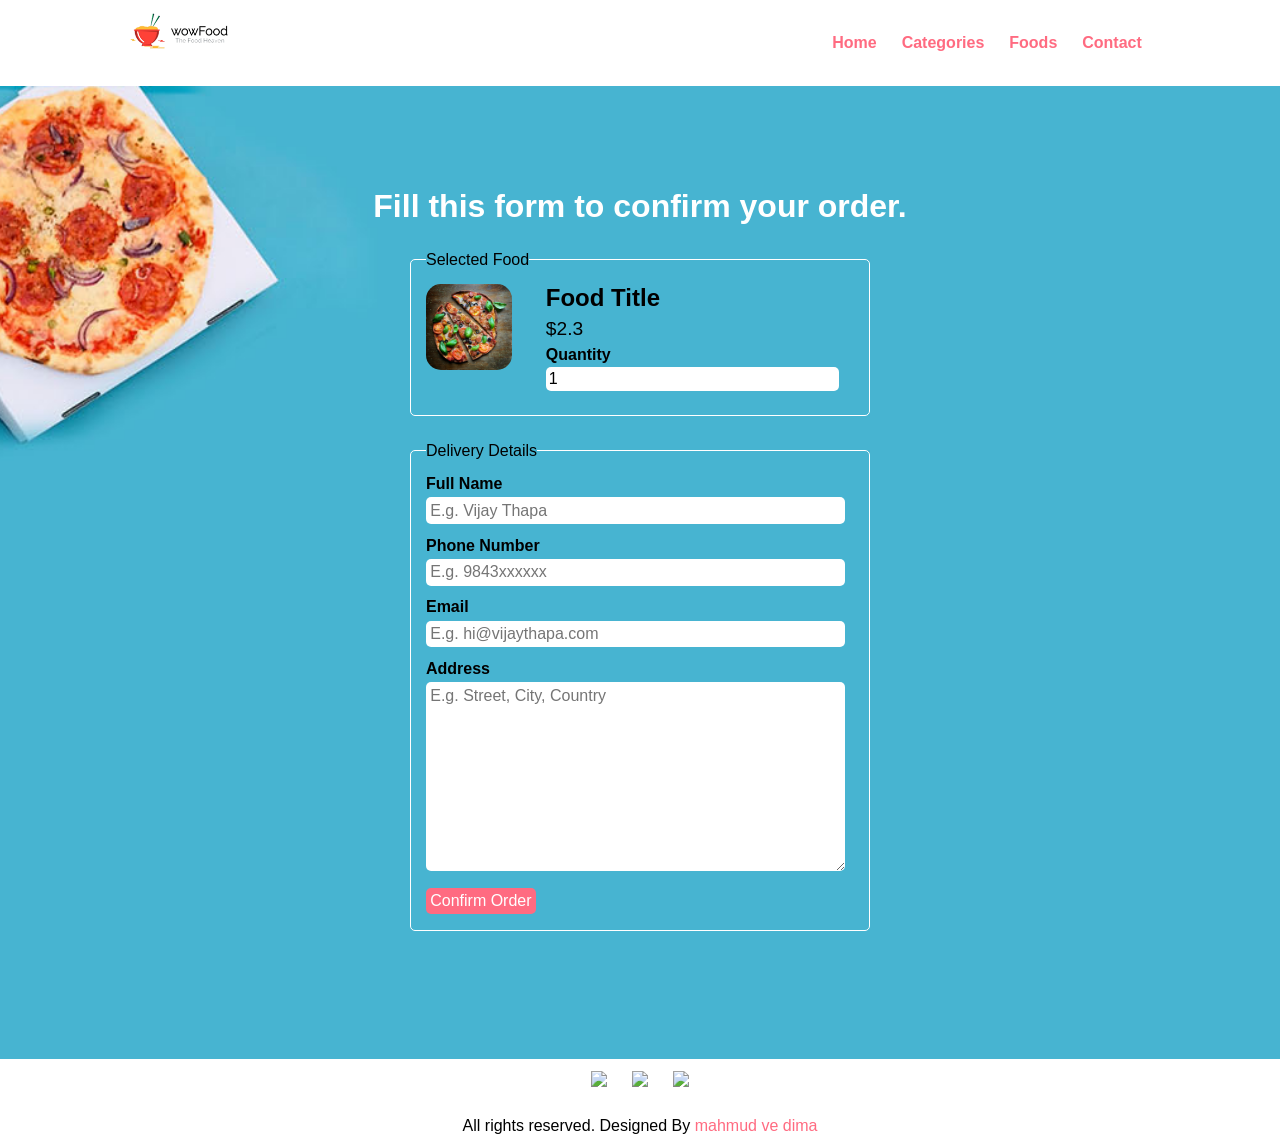
==== order.html @ a5dc0ea4 "Add files via upload" ====
<!DOCTYPE html>
<html lang="en">
<head>
    <meta charset="UTF-8">
    <!-- Important to make website responsive -->
    <meta name="viewport" content="width=device-width, initial-scale=1.0">
    <title>Restaurant Website</title>

    <!-- Link our CSS file -->
    <link rel="stylesheet" href="css/style.css">
</head>

<body>
    <!-- Navbar Section Starts Here -->
    <section class="navbar">
        <div class="container">
            <div class="logo">
                <a href="#" title="Logo">
                    <img src="images/logo.png" alt="Restaurant Logo" class="img-responsive">
                </a>
            </div>

            <div class="menu text-right">
                <ul>
                    <li>
                        <a href="index.html">Home</a>
                    </li>
                    <li>
                        <a href="categories.html">Categories</a>
                    </li>
                    <li>
                        <a href="foods.html">Foods</a>
                    </li>
                    <li>
                        <a href="#">Contact</a>
                    </li>
                </ul>
            </div>

            <div class="clearfix"></div>
        </div>
    </section>
    <!-- Navbar Section Ends Here -->

    <!-- fOOD sEARCH Section Starts Here -->
    <section class="food-search">
        <div class="container">
            
            <h2 class="text-center text-white">Fill this form to confirm your order.</h2>

            <form action="#" class="order">
                <fieldset>
                    <legend>Selected Food</legend>

                    <div class="food-menu-img">
                        <img src="images/menu-pizza.jpg" alt="Chicke Hawain Pizza" class="img-responsive img-curve">
                    </div>
    
                    <div class="food-menu-desc">
                        <h3>Food Title</h3>
                        <p class="food-price">$2.3</p>

                        <div class="order-label">Quantity</div>
                        <input type="number" name="qty" class="input-responsive" value="1" required>
                        
                    </div>

                </fieldset>
                
                <fieldset>
                    <legend>Delivery Details</legend>
                    <div class="order-label">Full Name</div>
                    <input type="text" name="full-name" placeholder="E.g. Vijay Thapa" class="input-responsive" required>

                    <div class="order-label">Phone Number</div>
                    <input type="tel" name="contact" placeholder="E.g. 9843xxxxxx" class="input-responsive" required>

                    <div class="order-label">Email</div>
                    <input type="email" name="email" placeholder="E.g. hi@vijaythapa.com" class="input-responsive" required>

                    <div class="order-label">Address</div>
                    <textarea name="address" rows="10" placeholder="E.g. Street, City, Country" class="input-responsive" required></textarea>

                    <input type="submit" name="submit" value="Confirm Order" class="btn btn-primary">
                </fieldset>

            </form>

        </div>
    </section>
    <!-- fOOD sEARCH Section Ends Here -->

    <!-- social Section Starts Here -->
    <section class="social">
        <div class="container text-center">
            <ul>
                <li>
                    <a href="#"><img src="https://img.icons8.com/fluent/50/000000/facebook-new.png"/></a>
                </li>
                <li>
                    <a href="#"><img src="https://img.icons8.com/fluent/48/000000/instagram-new.png"/></a>
                </li>
                <li>
                    <a href="#"><img src="https://img.icons8.com/fluent/48/000000/twitter.png"/></a>
                </li>
            </ul>
        </div>
    </section>
    <!-- social Section Ends Here -->

    <!-- footer Section Starts Here -->
    <section class="footer">
        <div class="container text-center">
            <p>All rights reserved. Designed By <a href="#">mahmud ve dima</a></p>
        </div>
    </section>
    <!-- footer Section Ends Here -->

</body>
</html>
---- css/style.css ----
/* 
    Author: mahmud handevi/dima alakel;
    Theme: Restaurant Food Order;
    version: 1.0;
*/

/* CSS for All */
*{
    margin: 0 0;
    padding: 0 0;
    font-family: Arial, Helvetica, sans-serif;
}
.container{
    width: 80%;
    margin: 0 auto;
    padding: 1%;
}
.img-responsive{
    width: 100%;
}
.img-curve{
    border-radius: 15px;
}

.text-right{
    text-align: right;
}
.text-center{
    text-align: center;
}
.text-left{
    text-align: left;
}
.text-white{
    color: white;
}

.clearfix{
    clear: both;
    float: none;
}

a{
    color: #ff6b81;
    text-decoration: none;
}
a:hover{
    color: #ff4757;
}

.btn{
    padding: 1%;
    border: none;
    font-size: 1rem;
    border-radius: 5px;
}
.btn-primary{
    background-color: #ff6b81;
    color: white;
    cursor: pointer;
}
.btn-primary:hover{
    color: white;
    background-color: #ff4757;
}
h2{
    color: #2f3542;
    font-size: 2rem;
    margin-bottom: 2%;
}
h3{
    font-size: 1.5rem;
}
.float-container{
    position: relative;
}
.float-text{
    position: absolute;
    bottom: 50px;
    left: 40%;
}
fieldset{
    border: 1px solid white;
    margin: 5%;
    padding: 3%;
    border-radius: 5px;
}


/* CSSS for navbar section */

.logo{
    width: 10%;
    float: left;
}
.menu{
    line-height: 60px;
}
.menu ul{
    list-style-type: none;
}

.menu ul li{
    display: inline;
    padding: 1%;
    font-weight: bold;
}


/* CSS for Food SEarch Section */

.food-search{
    background-image: url(../images/bg.jpg);
    background-size: cover;
    background-repeat: no-repeat;
    background-position: center;
    padding: 7% 0;
}

.food-search input[type="search"]{
    width: 50%;
    padding: 1%;
    font-size: 1rem;
    border: none;
    border-radius: 5px;
}


/* CSS for Categories */
.categories{
    padding: 4% 0;
}

.box-3{
    width: 28%;
    float: left;
    margin: 2%;
}


/* CSS for Food Menu */
.food-menu{
    background-color: #ececec;
    padding: 4% 0;
}
.food-menu-box{
    width: 43%;
    margin: 1%;
    padding: 2%;
    float: left;
    background-color: white;
    border-radius: 15px;
}

.food-menu-img{
    width: 20%;
    float: left;
}

.food-menu-desc{
    width: 70%;
    float: left;
    margin-left: 8%;
}

.food-price{
    font-size: 1.2rem;
    margin: 2% 0;
}
.food-detail{
    font-size: 1rem;
    color: #747d8c;
}


/* CSS for Social */
.social ul{
    list-style-type: none;
}
.social ul li{
    display: inline;
    padding: 1%;
}

/* for Order Section */
.order{
    width: 50%;
    margin: 0 auto;
}
.input-responsive{
    width: 96%;
    padding: 1%;
    margin-bottom: 3%;
    border: none;
    border-radius: 5px;
    font-size: 1rem;
}
.order-label{
    margin-bottom: 1%; 
    font-weight: bold;
}



/* CSS for Mobile Size or Smaller Screen */

@media only screen and (max-width:768px){
    .logo{
        width: 80%;
        float: none;
        margin: 1% auto;
    }

    .menu ul{
        text-align: center;
    }

    .food-search input[type="search"]{
        width: 90%;
        padding: 2%;
        margin-bottom: 3%;
    }

    .btn{
        width: 91%;
        padding: 2%;
    }

    .food-search{
        padding: 10% 0;
    }

    .categories{
        padding: 20% 0;
    }
    h2{
        margin-bottom: 10%;
    }
    .box-3{
        width: 100%;
        margin: 4% auto;
    }

    .food-menu{
        padding: 20% 0;
    }

    .food-menu-box{
        width: 90%;
        padding: 5%;
        margin-bottom: 5%;
    }
    .social{
        padding: 5% 0;
    }
    .order{
        width: 100%;
    }
}
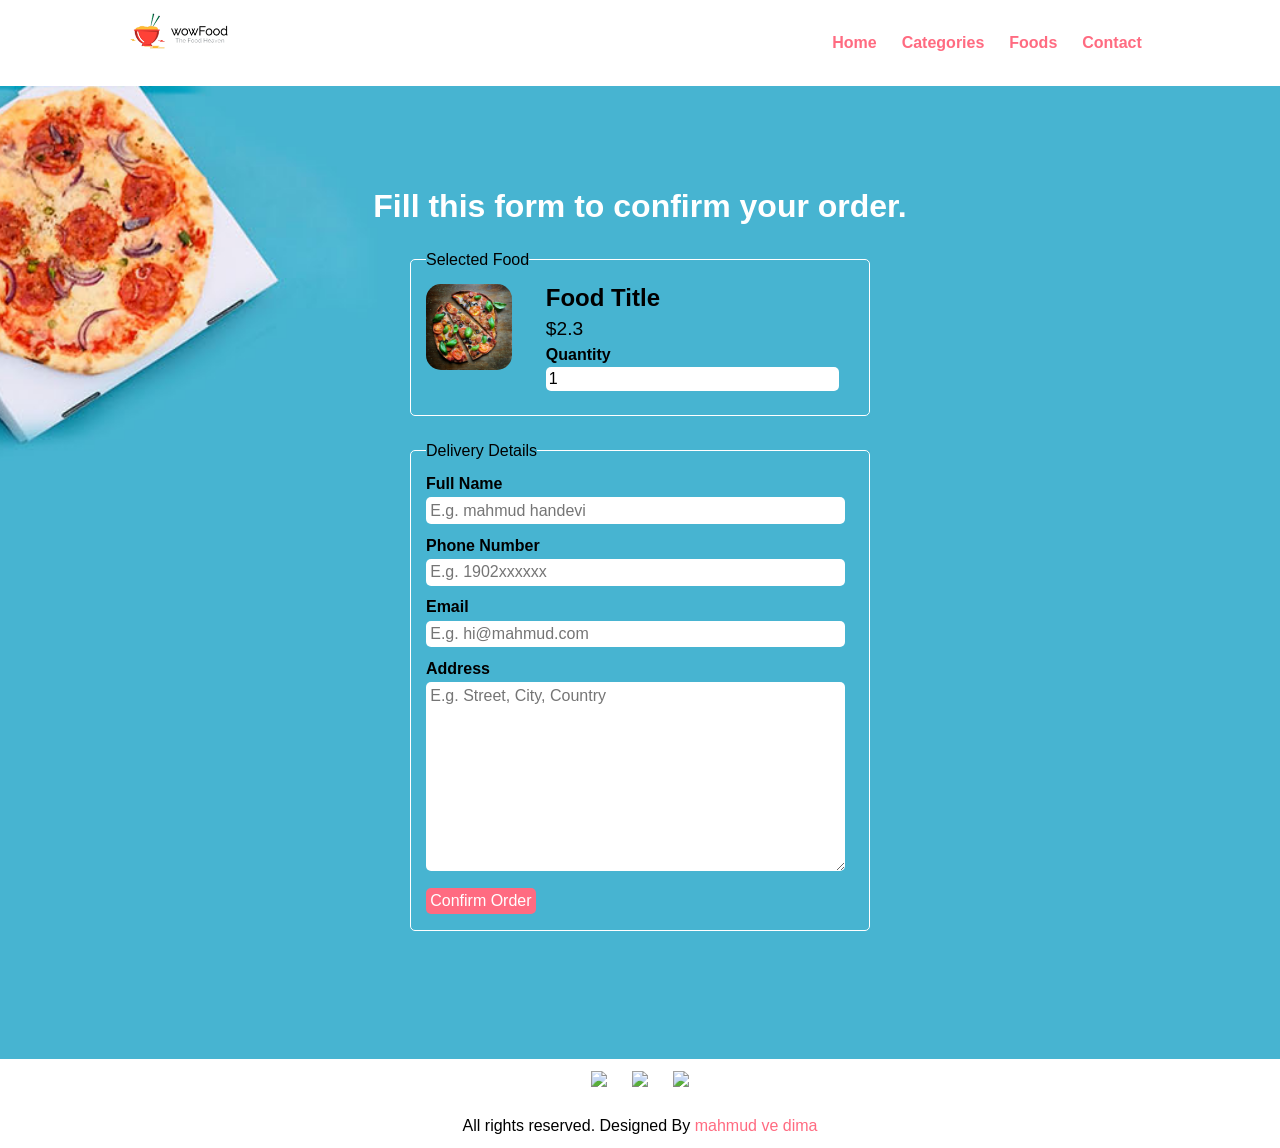
==== commit 22bee35c: "Update order.html" ====
--- a/order.html
+++ b/order.html
@@ -70,13 +70,13 @@
                 <fieldset>
                     <legend>Delivery Details</legend>
                     <div class="order-label">Full Name</div>
-                    <input type="text" name="full-name" placeholder="E.g. Vijay Thapa" class="input-responsive" required>
+                    <input type="text" name="full-name" placeholder="E.g. mahmud handevi" class="input-responsive" required>
 
                     <div class="order-label">Phone Number</div>
-                    <input type="tel" name="contact" placeholder="E.g. 9843xxxxxx" class="input-responsive" required>
+                    <input type="tel" name="contact" placeholder="E.g. 1902xxxxxx" class="input-responsive" required>
 
                     <div class="order-label">Email</div>
-                    <input type="email" name="email" placeholder="E.g. hi@vijaythapa.com" class="input-responsive" required>
+                    <input type="email" name="email" placeholder="E.g. hi@mahmud.com" class="input-responsive" required>
 
                     <div class="order-label">Address</div>
                     <textarea name="address" rows="10" placeholder="E.g. Street, City, Country" class="input-responsive" required></textarea>
@@ -117,4 +117,4 @@
     <!-- footer Section Ends Here -->
 
 </body>
-</html>+</html>
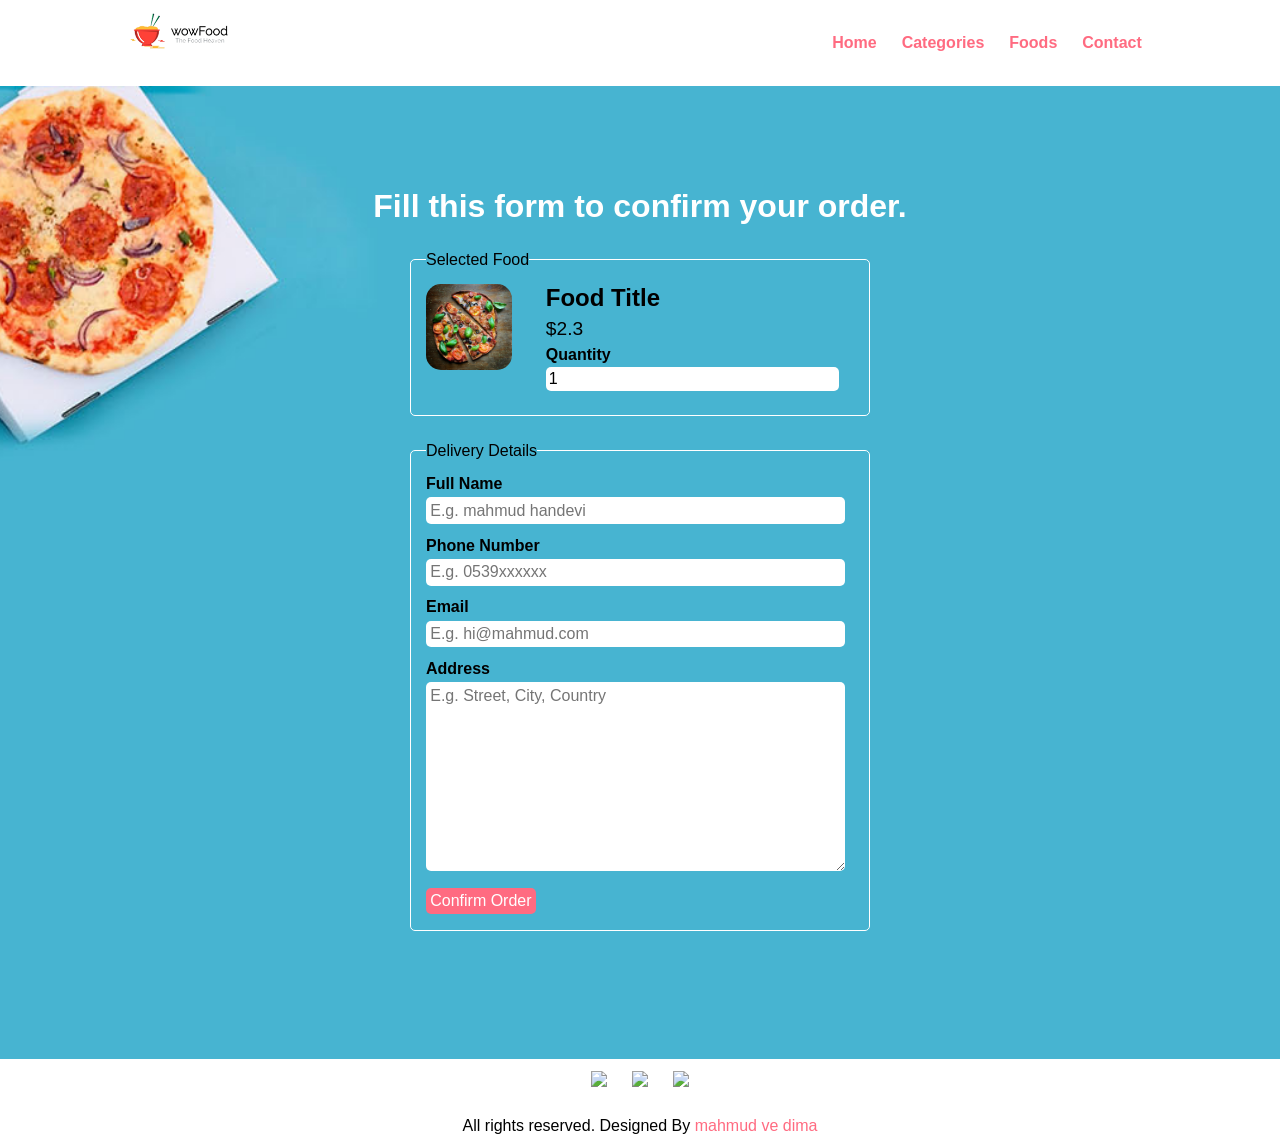
==== commit 442253e2: "Update order.html" ====
--- a/order.html
+++ b/order.html
@@ -73,7 +73,7 @@
                     <input type="text" name="full-name" placeholder="E.g. mahmud handevi" class="input-responsive" required>
 
                     <div class="order-label">Phone Number</div>
-                    <input type="tel" name="contact" placeholder="E.g. 1902xxxxxx" class="input-responsive" required>
+                    <input type="tel" name="contact" placeholder="E.g. 0539xxxxxx" class="input-responsive" required>
 
                     <div class="order-label">Email</div>
                     <input type="email" name="email" placeholder="E.g. hi@mahmud.com" class="input-responsive" required>
